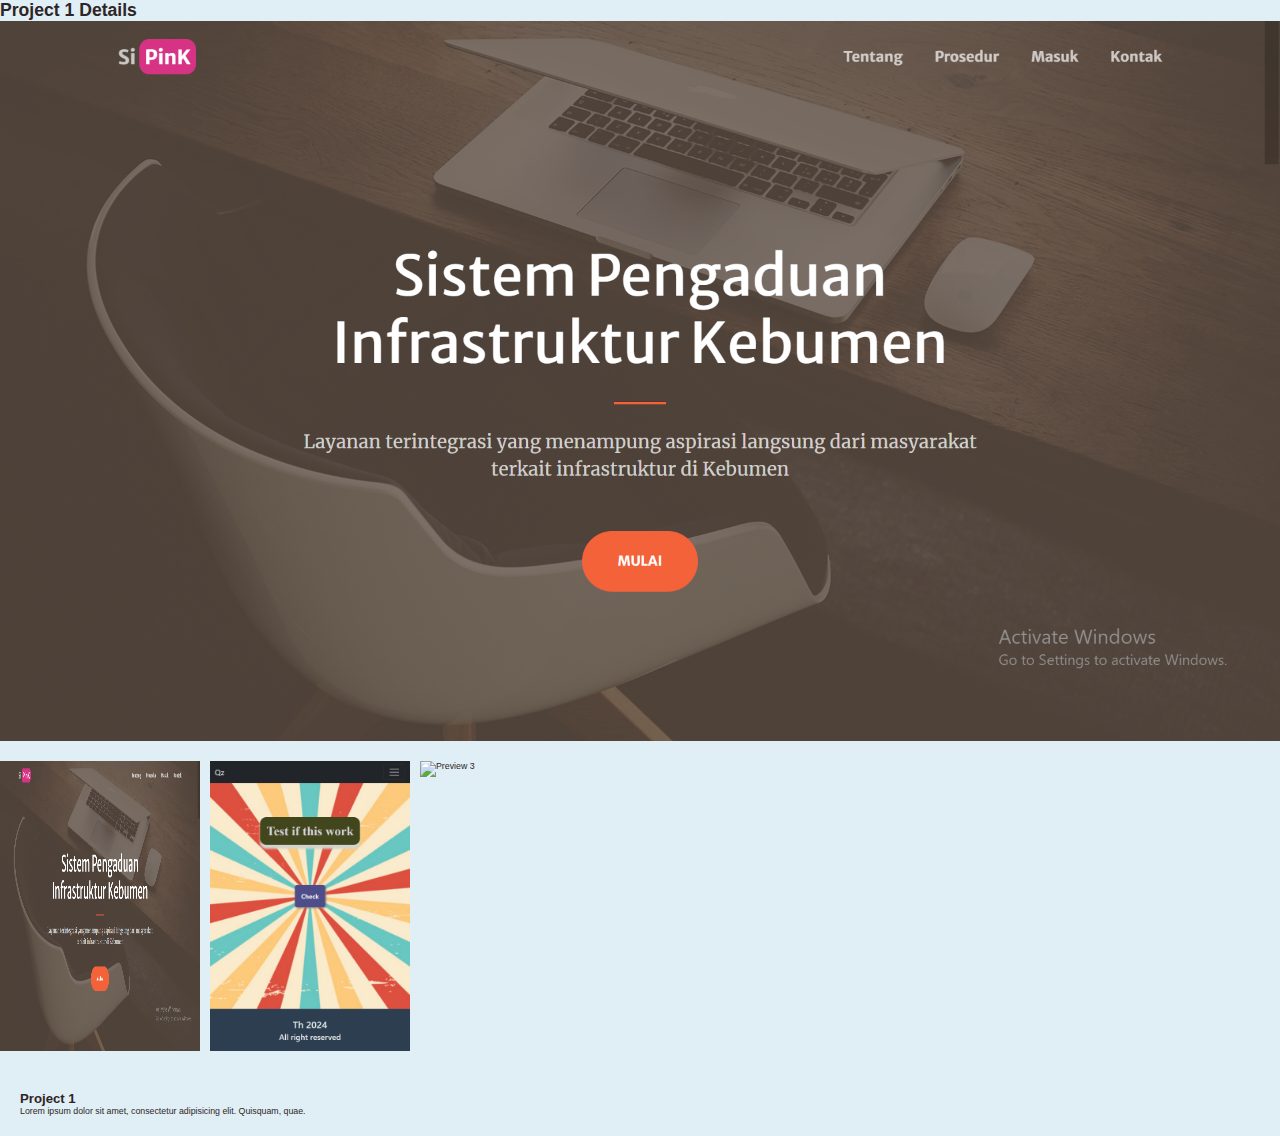
==== templates/project1.html @ 836c147e "portofolio 2.0" ====
<!DOCTYPE html>
<html lang="en">
<head>
    <meta charset="UTF-8">
    <meta name="viewport" content="width=device-width, initial-scale=1.0">
    <title>Project 1 Details</title>
    <link rel="stylesheet" href="styles.css">
    <script src="script.js" defer></script>
    <style>
        /* Full Image */
.full-image img {
    width: 100%;
    height: auto;
    display: block;
}

/* Image Slider */
.image-slider {
    display: flex;
    overflow-x: scroll;
    gap: 10px;
    margin: 20px 0;
}

.image-slider img {
    width: 200px;
    height: auto;
    cursor: pointer;
}

/* Project Description */
.project-description {
    padding: 20px;
}

.project-description h2 {
    margin-top: 0;
}
    </style>
</head>
<body>
    <header>
        <h1>Project 1 Details</h1>
    </header>
    <main>
        <div class="full-image">
            <img src="assets/siPink.png" alt="Project 1 Full Image">
        </div>
        <div class="image-slider">
            <img src="assets/siPink.png" alt="Preview 1">
            <img src="assets/qz.png" alt="Preview 2">
            <img src="assets/siPink-3.png" alt="Preview 3">
        </div>
        <div class="project-description">
            <h2>Project 1</h2>
            <p>Lorem ipsum dolor sit amet, consectetur adipisicing elit. Quisquam, quae.</p>
            <!-- Add more detailed description here -->
        </div>
    </main>

    <script>
        // Example JavaScript for the image slider (optional)
document.addEventListener('DOMContentLoaded', () => {
    const slider = document.querySelector('.image-slider');
    // Add any JavaScript functionality here if needed
});

    </script>
</body>
</html>
---- templates/styles.css ----
*{
    margin: 0;
    padding: 0;
    box-sizing: border-box;
    text-decoration: none;
    border: none;
    outline: none;
    scroll-behavior: smooth;
    font-family: 'Poppins', sans-serif;
  }
  :root{
    --bg-color: hsl(199, 52%, 92%);
    --second-bg-color: hsl(199, 52%, 77%);
    --text-color: rgb(46, 37, 37);
    --main-color: #78c8bb;
  }
  html{
    font-size: 60%;
    overflow-x: hidden;
  }
  body{
    background: var(--bg-color);
    color: var(--text-color);
  }
  .header{
    position: fixed;
    top: 0;
    left: 0;
    width: 100%;
    padding: 4rem 12% 4rem;
    background: rgba(0, 0, 0, 0.3);
    backdrop-filter: blur(10px);
    display: flex;
    justify-content: space-between;
    align-items: center;
    z-index: 5;
  }
  .logo{
    font-size: 3rem;
    color: var(--text-color);
    font-weight: 800;
    cursor: pointer;
    transition: 0.3s ease;
  }
  .logo:hover{
    transform: scale(1.1);
  }
  .logo span{
    text-shadow: 0 0 25px var(--main-color);
  }
  .navbar a{
    font-size: 1.8rem;
    color: var(--text-color);
    margin-left: 4rem;
    font-weight: 500;
    transition: 0.3s ease;
    border-bottom: 3px solid transparent;
  }
  .navbar a:hover,
  .navbar a.active{
    color: var(--main-color);
    border-bottom: 3px solid var(--main-color);
  }
  
  #menu-icon{
    font-size: 3.6rem;
    color: var(--main-color);
    display: none;
  }
  section{
    min-height: 100vh;
    padding: 10rem 12% 10rem;
  }
  .home{
    display: flex;
    align-items: center;
    justify-content: center;
    gap: 15rem;
  }
  .home-content{
    display: flex;
    flex-direction: column;
    align-items: baseline;
    text-align: left;
    justify-content: center;
    margin-top: 3rem;
  }
  span{
    color: var(--main-color);
  }
  .logo span{
    color: var(--main-color);
  }
  .home-content h3{
    margin-bottom: 2rem;
    margin-top: 1rem;
    font-size:3.5rem;  
  }
  .home-content h1{
    font-size: 7rem;
    font-weight: 700;
    margin-top: 1.5rem;
    line-height: 1;
  }
  .home-img{
    border-radius: 50%
  }
  .home-img img{
    position: relative;
    top: 3rem;
    width: 35vw;
    border-radius: 50%;
    box-shadow: 0 0 25px var(--main-color);
    cursor: pointer;
    transition: 0.4s ease-in-out;
  }
  .home-img img:hover{
    box-shadow: 0 0 25px var(--main-color),
                0 0 50px var(--main-color),
                0 0 100px var(--main-color);
  }
  .home-content p{
    font-size: 1.5rem;
    font-weight: 500;
    line-height: 1.8;
    max-width: 1000px;
  }
  .social-icons a{
    display: inline-flex;
    justify-content: center;
    align-items: center;
    width: 4.5rem;
    height: 4.5rem;  
    background: transparent;
    border: 2px solid var(--main-color);
    font-size: 2.5rem;
    border-radius: 50%;
    color: var(--main-color);
    margin: 3rem 1.5rem 3rem 0;
    transition: 0.3s ease-in-out;
  }
  .social-icons a:hover{
    color: var(--text-color);
    transform: scale(1.3)translateY(-5px);
    box-shadow: 0 0 25px var(--main-color);
  }
  .btn{
    display: inline-block;
    padding: 1rem 2.8rem;
    background: var(--main-color);
    box-shadow: 0 0 25px var(--main-color);
    border-radius: 4rem;
    font-size: 1.6rem;
    color: black;
    border: 2px solid transparent;
    letter-spacing: 0.1rem;
    font-weight: 600;
    transition: 0.3s ease-in-out;
    cursor: pointer;
  }
  .btn:hover{
    transform: scale(1.05);
    box-shadow: 0 0 50px var(--main-color);
  }
  .btn-group{
    display: flex;
    align-items: center;
    gap: 1.5rem;
  }
  .btn-group a:nth-of-type(2){
    background-color: black;
    color: var(--text-color);
    border: 2px solid var(--main-color);
    box-shadow: 0 0 25px transparent;
  }
  .btn-group a:nth-of-type(2):hover{
    box-shadow: 0 0 25px var(--main-color);
    background-color: var(--main-color);
    color: black;
  }
  .text-animation{
    font-size: 34px;
    font-weight: 600;
    min-width: 280px;
  }
  .text-animation span{
    position: relative;
  }
  .text-animation span::before{
    content: "Human ^-^";
    color: var(--main-color);
    animation: words 20s infinite;
  }
  .text-animation span::after{
    content: "";
    background-color: var(--bg-color);
    position: absolute;
    width: calc(100% + 8px);
    height: 100%;
    border-left: 3px solid var(--bg-color);
    right: -8px;
    animation: cursor 0.6s infinite, typing 20s steps(14) infinite;
  }
  @keyframes cursor{
    to{
      border-left: 2px solid var(--main-color);
    }
  }
  @keyframes words{
    0%,
    25%{
      content: "Web Developer";
    }
    26%,
    50%{
      content: "Web Designer";
    }
    51%,
    75%{
      content: "UI/UX Designer";
    }
    76%,
    100%{
      content: "College Student";
    }
  }
  @keyframes typing{
    10%,
    15%,
    30%,
    35%,
    50%,
    55%,
    70%,
    75%,
    90%,
    95%{
      width: 0;
    }
    5%,
    20%,
    25%,
    40%,
    45%,
    60%,
    65%,
    80%,
    85%{
      width: calc(100% + 8px);
    }
  }
  
  .heading{
    font-size: 8rem;
    text-align: center;
    margin: 5rem 0;
  }
  .education{
    padding: 100px 15px;
    background-color: var(--second-bg-color);
  }
  .education h2{
    margin-bottom: 5rem;
  }
  .timeline-items{
    max-width: 1200px;
    margin: auto;
    display: flex;
    flex-wrap: wrap;
    position:relative;
  }
  .timeline-items::before{
    content:"";
    position:absolute;
    width: 5px;
    height: 100%;
    background-color: var(--main-color);
    left: calc(50% - 1px);
  }
  .timeline-item{
    margin-bottom: 40px;
    width:100%;
    position:relative;
  }
  .timeline-item:last-child{
    margin-bottom: 0;
  }
  .timeline-item:nth-child(odd){
    padding-right: calc(50% + 30px);
    text-align: right;
  }
  .timeline-item:nth-child(even){
    padding-left: calc(50% + 30px);
  }
  .timeline-dot{
    height: 21px;
    width: 21px;
    background-color: var(--main-color);
    box-shadow: 0 0 25px var(--main-color),
                0 0 50px var(--main-color);
    position: absolute;
    left: calc(50% - 8px);
    border-radius: 50%;
    top: 10px;
  }
  .timeline-date{
    font-size: 20px;
    font-weight: 800;
    color: white;
    margin: 6px 0 15px;
  }
  .timeline-content{
    background-color: var(--bg-color);
    border: 3px solid var(--main-color);
    padding: 30px 50px;
    border-radius: 4rem;
    box-shadow: 0 0 10px var(--main-color);
    cursor: pointer;
    transition: 0.3s ease-in-out;
  }
  .timeline-content:hover{
    transform: scale(1.05);
    box-shadow: 0 0 25px var(--main-color);
  }
  .timeline-content h3{
    font-size: 20px;
    color: white;
    margin: 0 0 10px;
    font-weight:500;
  } 
  .timeline-content p{
    color: white;
    font-size: 16px;
    font-weight: 300px;
    line-height: 22px;
  }
  
  ::-webkit-scrollbar{
    width: 15px;
  }
  ::-webkit-scrollbar-thumb{
    background-color: var(--main-color);
  }
  ::-webkit-scrollbar-track{
    background-color: var(--bg-color);
    width: 50px;
  }
  
  .projects{
    background: var(--second-bg-color);
  }
  .projects-box{
    background-size: cover;
    display: flex;
    align-items: center;
    justify-content: center;
    flex-direction: column;
  }
  .projects .heading{
    margin-bottom: 7rem;
    margin-top: 3.5rem;
  }
  .projects-box img{
    width: 15rem;
    border-radius: 2px;
    border:3px solid var(--main-color);
    box-shadow: 0 0 25px var(--main-color);
  }
  .wrapper{
    display: grid;
    grid-template-columns: repeat(3, 1fr);
    gap: 3rem;
  }
  .projects-item{
    min-height: 550px;
    max-width: 450px;
    background: rgba(0, 0, 0, 0.7);
    border: 3px solid rgba(238, 238, 238, 0.2);
    border-radius: 2rem;
    margin: 0 2rem;
    padding: 30px;
    cursor: pointer;
    display: flex;
    flex-direction: column;
    align-items: center;
    justify-content: center;
    text-align: center;
    gap: 1.5rem;
    color: white;
    transition: 0.4s ease-in-out;
  }
  .projects-item:hover{
    border: 3px solid var(--main-color);
    transform: translateY(-10px)scale(1.03);
    box-shadow: 0 0 50px var(--main-color);
  }
  .projects-item h3{
    padding: 3px;
    font-size: 2.8rem;
  }
  .projects-item p{
    padding: 2rem;
    font-size: 1.5rem;
    font-weight: 100;
    line-height: 1.5;
    max-width: 1000px;
  }

  .projects-item img{
    top: 3rem;
    width: 35vw;
    border-radius: 5px;
    box-shadow: 0 0 25px var(--main-color);
    cursor: pointer;
    transition: 0.4s ease-in-out;
  }
  .projects-item img:hover{
    box-shadow: 0 0 25px var(--main-color),
                0 0 50px var(--main-color),
                0 0 100px var(--main-color);
  .projects-item h3{
    padding: 3px;
    font-size: 2.8rem;
  }
}
  .projects-item .btn:hover{
    display: inline-block;
    background: var(--text-color);
    box-shadow: 0 0 25px var(--main-color);
    transition: 0.3s ease-in-out;
    cursor: pointer;
  }
  
  .contact{
    background: var(--bg-color);
  }
  .contact h2{
    margin-bottom: 3rem;
    color: white;
  }
  .contact form{
    display: flex;
    align-items: center;
    justify-content: center;
    gap: 3rem;
    margin: 5rem auto;
    text-align: center;
  }
  .contact form input-box{
    display: flex;
    justify-content: center;
    flex-wrap: wrap;
  }
  .contact form .input-box input,
  .contact form textarea{
    width: 100%;
    padding: 2.5rem;
    font-size: 1.8rem;
    color: var(--text-color);
    background: var(--bg-color);
    border-radius: 2rem;
    border: 2px solid var(--main-color);
    margin: 1.5rem 0;
    resize: none;
  }
  .contact form .btn{
    margin-top: 2rem;
  }
  .footer{
    position:relative;
    bottom: 0;
    width: 100%;
    padding: 40px 0;
    background-color: var(--second-bg-color);
  }
  .footer .social{
    text-align: center;
    padding-bottom: 25px;
    color: var(--main-color);
  }
  .footer .social a{
    font-size: 25px;
    color: var(--main-color);
    border: 2px solid var(--main-color);
    width: 42px;
    height: 42px;
    line-height: 42px;
    display: inline-block;
    text-align: center;
    border-radius: 50%;
    margin: 0 10px;
    transition: 0.3s ease-in-out;
  }
  .footer .social a:hover{
    transform: scale(1.2)translateY(-10px);
    background-color: var(--main-color);
    color: black;
    box-shadow: 0 0 25px var(--main-color);
  }
  .footer ul{
    margin-top: 0;
    padding: 0;
    font-size: 18px;
    line-height: 1.6;
    margin-bottom: 0;
    text-align: center;
  }
  .footer ul li a{
    color:white;
    border-bottom: 3px solid transparent;
    transition: 0.3s ease-in-out;
  }
  .footer ul li a:hover{
    border-bottom: 3px solid var(--main-color);
  }
  .footer ul li{
    display: inline-block;
    padding: 0 15px;
  }
  .footer .copyright{
    margin-top: 50px;
    text-align: center;
    font-size: 16px;
    color: white;
  }
  
  @media (max-width: 1285px){
    html{
      font-size: 55%;
    }
    .service-container{
      padding-bottom: 7rem;
      grid-template-columns: repeat(2,1fr);
      margin: 0 5rem;
    }
  }
  @media (max-width: 991px){
    header{
      padding: 2rem 3%;
    }
    section{
      padding: 10rem 3% 2rem;
    }
    .timeline-items::before{
      left: 7px;
    }
    .timeline-item:nth-child(odd){
      padding-right: 0;
      text-align: left;
    }
    .timeline-item:nth-child(odd),
    .timeline-item:nth-child(even){
      padding-left: 37px;
    }
    .timeline-dot{
      left: 0;
    }
    .projects .wrapper{
      grid-template-columns: repeat(1,1fr);
    }
    .contact form{
      flex-direction: column;
    }
    .footer{
      padding: 2rem 3%
    }
  }
  @media (max-width: 895px){
    #menu-icon{
      display: block;
    }
    .navbar{
      position: absolute;
      top: 100%;
      right: 0;
      width: 50%;
      padding: 1rem 3%;
      background: rgba(0, 0, 0, 0.8);
      backdrop-filter: blur(20px);
      border-bottom-left-radius: 2rem;
      border-left: 2px solid var(--main-color);
      border-bottom: 2px solid var(--main-color);
      display: none;
    }
    .navbar.active{
      display: block;
    }
    .navbar a{
      display: block;
      font-size: 2rem;
      margin: 3rem 0;
      color: white;
    }
    .home{
      flex-direction: column-reverse;
      margin: 5rem 4rem;
    }
    .home-content h3{
      font-size: 2.6rem;
    }
    .home-content h1{
      font-size: 8rem;
      margin-top: 3rem;
    }
    .home-content p{
      max-width: 600px;
      margin: 0 auto;
    }
    .home-img img{
      width: 56vw;
    }
  }

  /* About Me Section */
.about {
    padding: 50px 20px;
    background-color: #2c3e50; /* Dark background for a professional look */
    color: #ecf0f1; /* Light text for contrast */
    border-radius: 0.5rem;
    margin-bottom: 20px;
}

.about-content {
    display: flex;
    flex-wrap: wrap;
    justify-content: center;
    align-items: center;
}

.about-text {
    flex: 1;
    min-width: 300px;
    padding: 20px;
    font-size: 1.1rem;
}

.about-text h3 {
    font-size: 2rem;
    margin-bottom: 20px;
    font-weight: bold;
    color: #e74c3c; /* Highlight color for headings */
}

.about-text p {
    margin-bottom: 1.5rem;
    line-height: 1.6;
}

.about-image {
    flex: 1;
    min-width: 300px;
    padding: 20px;
    text-align: center;
}

.about-image img {
    max-width: 100%;
    border: 5px solid #e74c3c; /* Border around the image */
    border-radius: 10px;
}
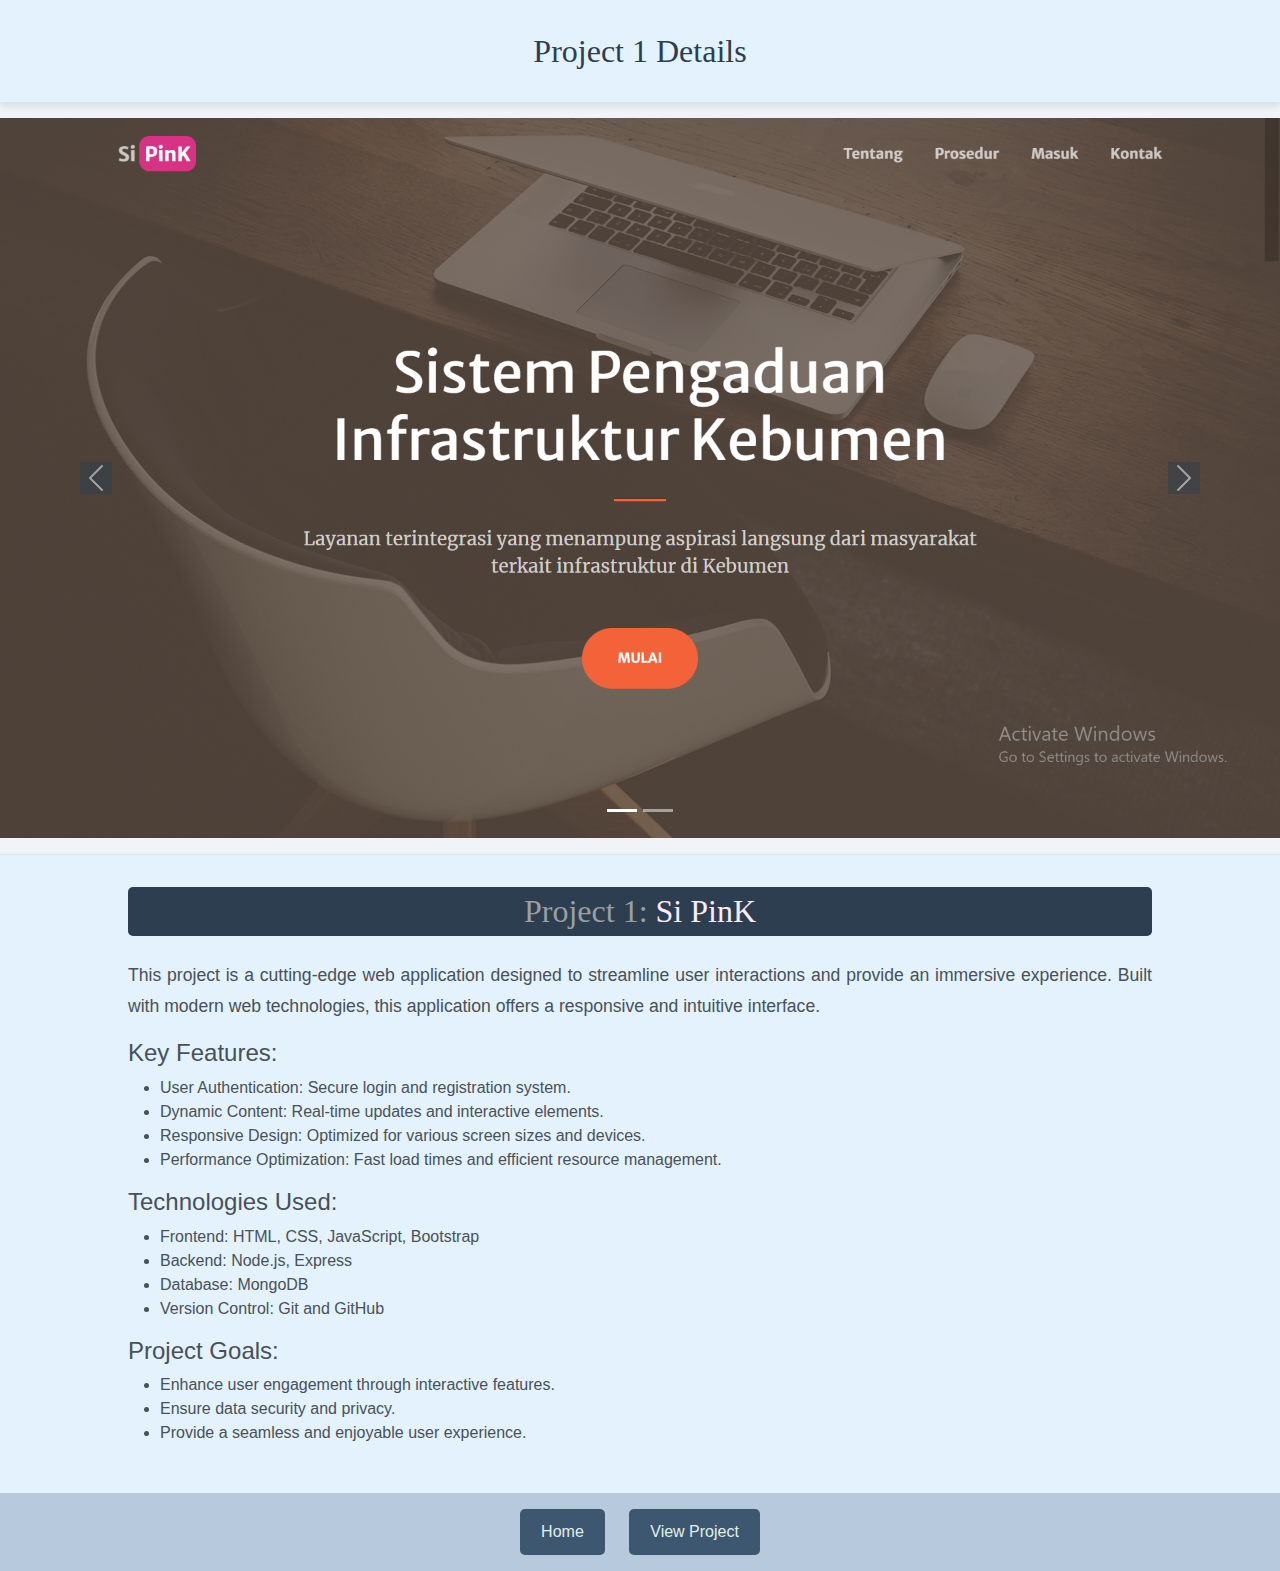
==== commit 8840d947: "fix the screen responsibility" ====
--- a/templates/project1.html
+++ b/templates/project1.html
@@ -3,68 +3,164 @@
 <head>
     <meta charset="UTF-8">
     <meta name="viewport" content="width=device-width, initial-scale=1.0">
+    <link href="https://cdn.jsdelivr.net/npm/bootstrap@5.3.3/dist/css/bootstrap.min.css" rel="stylesheet">
+    <script src="https://cdn.jsdelivr.net/npm/bootstrap@5.3.3/dist/js/bootstrap.bundle.min.js"></script>
+    <script src="script.js" defer></script>
     <title>Project 1 Details</title>
-    <link rel="stylesheet" href="styles.css">
-    <script src="script.js" defer></script>
     <style>
-        /* Full Image */
-.full-image img {
-    width: 100%;
-    height: auto;
-    display: block;
-}
+        body {
+            background-color: #f0f4f8;
+            color: #495057;
+            font-family: 'Arial', sans-serif;
+        }
 
-/* Image Slider */
-.image-slider {
-    display: flex;
-    overflow-x: scroll;
-    gap: 10px;
-    margin: 20px 0;
-}
+        .header {
+            display: block;
+            margin: 0;
+            text-align: center;
+            padding: 1em 0;
+            font-size: 2em;
+            background-color: #e3f2fd;
+            box-shadow: 0 4px 8px rgba(0, 0, 0, 0.1);
+            color: #2c3e50;
+            font-family: 'Playfair Display', serif;
+            cursor: pointer;
+        }
 
-.image-slider img {
-    width: 200px;
-    height: auto;
-    cursor: pointer;
-}
+        .span{
+            color: hsl(300, 57%, 95%);
+        }
 
-/* Project Description */
-.project-description {
-    padding: 20px;
-}
+        #project1 {
+            position: relative;
+            margin-top: 1em;
+            margin-bottom: 1em;
+        }
 
-.project-description h2 {
-    margin-top: 0;
-}
+        /* Project Description */
+        .project-description {
+            padding: 2em 10%;
+            background-color: #e3f2fd;
+            border-top: 1px solid #dee2e6;
+            box-shadow: 0 4px 8px rgba(0, 0, 0, 0.1);
+        }
+
+        .project-description h2 {
+            margin-top: 0;
+            margin-bottom: 1.5rem;
+            font-size: 2rem;
+            color: #9a9fa4;
+            text-align: center;
+            font-family: 'Playfair Display', serif;
+            padding: 5px 0;
+            border-radius: 5px;
+            text-wrap:wrap;
+            background-color: #2c3e50;
+        }
+
+        .project-description p {
+            font-size: 1.1rem;
+            line-height: 1.8;
+            color: #495057;
+            text-align: justify;
+            font-family: 'Arial', sans-serif;
+        }
+
+
+        .carousel-inner img {
+            max-height: 100vh;
+            object-fit: cover;
+        }
+
+        .carousel-control-prev-icon, .carousel-control-next-icon {
+            background-color: #2c3e50;
+        }
+
+        .buttons {
+            background-color: hsl(210, 36%, 79%);
+            text-align: center;
+            padding: 1em;
+        }
+
+        .buttons .btn {
+            background-color: hsl(210, 29%, 34%);
+            color: #e0f0e7;
+            margin: 0 10px;
+            padding: 10px 20px;
+            border-radius: 5px;
+            text-decoration: none;
+            font-size: 1rem;
+        }
+
+        .buttons .btn:hover {
+            background-color: #2c2f4f;
+        }
+
     </style>
 </head>
 <body>
-    <header>
-        <h1>Project 1 Details</h1>
-    </header>
-    <main>
-        <div class="full-image">
-            <img src="assets/siPink.png" alt="Project 1 Full Image">
+    <div>
+        <h1 class="header">Project 1 Details</h1>
+    </div>
+    <div id="project1" class="carousel slide" data-bs-ride="carousel">
+        <div class="carousel-indicators">
+            <button type="button" data-bs-target="#project1" data-bs-slide-to="0" class="active"></button>
+            <button type="button" data-bs-target="#project1" data-bs-slide-to="1"></button>
         </div>
-        <div class="image-slider">
-            <img src="assets/siPink.png" alt="Preview 1">
-            <img src="assets/qz.png" alt="Preview 2">
-            <img src="assets/siPink-3.png" alt="Preview 3">
+
+        <div class="carousel-inner">
+            <div class="carousel-item active">
+                <img src="assets/siPink.png" class="d-block w-100" alt="Project Image 1">
+            </div>
+            <div class="carousel-item">
+                <img src="assets/project1/login.png" class="d-block w-100" alt="Project Image 2">
+            </div>
         </div>
-        <div class="project-description">
-            <h2>Project 1</h2>
-            <p>Lorem ipsum dolor sit amet, consectetur adipisicing elit. Quisquam, quae.</p>
-            <!-- Add more detailed description here -->
+
+        <button class="carousel-control-prev" type="button" data-bs-target="#project1" data-bs-slide="prev">
+            <span class="carousel-control-prev-icon"></span>
+        </button>
+        <button class="carousel-control-next" type="button" data-bs-target="#project1" data-bs-slide="next">
+            <span class="carousel-control-next-icon"></span>
+        </button>
+    </div>
+
+    <div class="project-description">
+        <h2>Project 1: <span class="span"> Si PinK</span></h2>
+        <p>
+            This project is a cutting-edge web application designed to streamline user interactions and provide an immersive experience. Built with modern web technologies, this application offers a responsive and intuitive interface.
+        </p>
+        <div class="details">
+            <h4>Key Features:</h4>
+            <ul>
+                <li>User Authentication: Secure login and registration system.</li>
+                <li>Dynamic Content: Real-time updates and interactive elements.</li>
+                <li>Responsive Design: Optimized for various screen sizes and devices.</li>
+                <li>Performance Optimization: Fast load times and efficient resource management.</li>
+            </ul>
         </div>
-    </main>
+        <div class="details">
+            <h4>Technologies Used:</h4>
+            <ul>
+                <li>Frontend: HTML, CSS, JavaScript, Bootstrap</li>
+                <li>Backend: Node.js, Express</li>
+                <li>Database: MongoDB</li>
+                <li>Version Control: Git and GitHub</li>
+            </ul>
+        </div>
+        <div class="details">
+            <h4>Project Goals:</h4>
+            <ul>
+                <li>Enhance user engagement through interactive features.</li>
+                <li>Ensure data security and privacy.</li>
+                <li>Provide a seamless and enjoyable user experience.</li>
+            </ul>
+        </div>
+    </div>
 
-    <script>
-        // Example JavaScript for the image slider (optional)
-document.addEventListener('DOMContentLoaded', () => {
-    const slider = document.querySelector('.image-slider');
-    // Add any JavaScript functionality here if needed
-});
-
-    </script>
+    <div class="buttons">
+        <a href="index.html" class="btn">Home</a>
+        <a href="https://github.com/yourprojectlink" class="btn" target="_blank">View Project</a>
+    </div>
 </body>
 </html>
